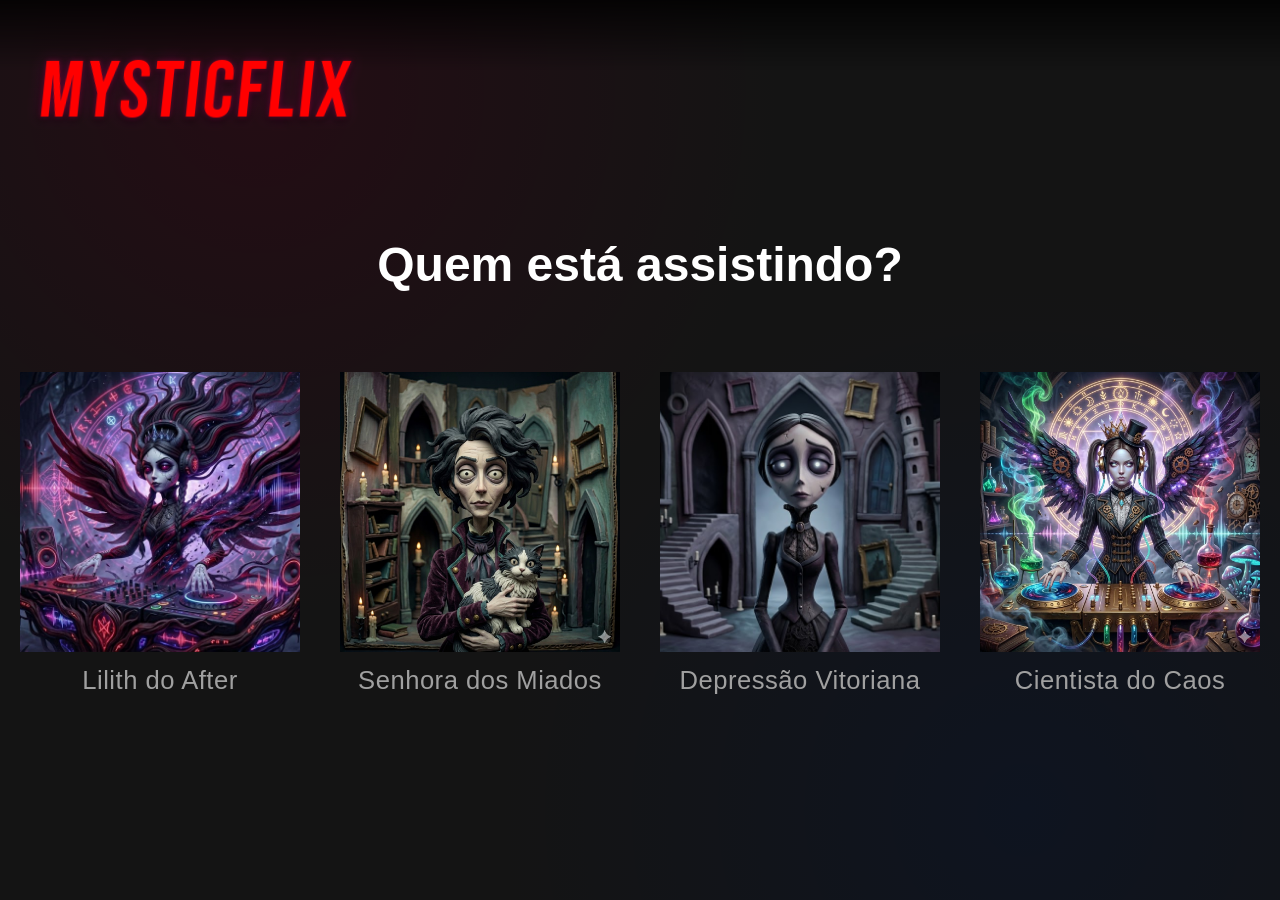
==== index.html @ aa3f07ce "Primeira versão do MYSTICFLIX com perfis personalizados" ====
<!DOCTYPE html>
<html lang="pt-br">
<head>
  <meta charset="UTF-8">
  <meta name="viewport" content="width=device-width, initial-scale=1.0">
  <title>Perfis</title>
  <link rel="stylesheet" href="style.css">
  <link href="https://fonts.googleapis.com/css2?family=Bebas+Neue&display=swap" rel="stylesheet">
</head>
<body>
    <header>
        <div class = "logo">MYSTICFLIX</div>
    </header>

<main class="profile-picker">
  <h1>Quem está assistindo?</h1>

  <section class="profiles">

    <a href="#" class="profile-link">
      <figure class="profile">
        <img src="images/perfil1.jpg" alt="DJ gótica com fones e asas">
        <figcaption>Lilith do After</figcaption>
      </figure>
    </a>

    <a href="#" class="profile-link">
      <figure class="profile">
        <img src="images/perfil2.jpg" alt="Personagem gótica segurando gato">
        <figcaption>Senhora dos Miados</figcaption>
      </figure>
    </a>

    <a href="#" class="profile-link">
      <figure class="profile">
        <img src="images/perfil3.jpg" alt="Personagem gótica em castelo">
        <figcaption>Depressão Vitoriana</figcaption>
      </figure>
    </a>

    <a href="#" class="profile-link">
      <figure class="profile">
        <img src="images/perfil4.jpg" alt="DJ gótica steampunk com elementos químicos">
        <figcaption>Cientista do Caos</figcaption>
      </figure>
    </a>

  </section>
</main>

</body>
</html>
---- style.css ----
/* Define variáveis CSS globais para cores, transições e outros valores reutilizáveis */
:root {
  --bg: #141414; /* Cor de fundo escura */
  --text: #e5e5e5; /* Cor do texto principal */
  --text-soft: #a0a0a0; /* Cor do texto secundário */
  --text-strong: #ffffff; /* Cor do texto destacado */
  --accent: #e50914; /* Cor de destaque (vermelho Netflix) */
  --transition: 0.3s ease; /* Duração e tipo de transição */
}

/* Aplica box-sizing border-box a todos os elementos para incluir padding e border na largura/altura total */
* {
  box-sizing: border-box;
}

/* Estiliza o corpo da página */
body {
  margin: 0; /* Remove margem padrão */
  font-family: Arial, sans-serif; /* Define fonte sans-serif */
  background: radial-gradient(circle at 20% 10%, rgba(60, 0, 20, 0.4), transparent 40%), /* Gradiente radial para fundo */
              radial-gradient(circle at 80% 90%, rgba(0, 20, 60, 0.3), transparent 40%), /* Segundo gradiente */
              #141414; /* Cor de fundo base */
  color: var(--text); /* Cor do texto */
  min-height: 100vh; /* Altura mínima de 100% da viewport */
  display: grid; /* Usa grid para layout */
  place-items: center; /* Centraliza conteúdo */
}

/* Container principal da página de seleção de perfis */
.profile-picker {
  text-align: center; /* Centraliza o texto */
}

/* Estiliza o título h1 */
h1 {
  color: white; /* Cor branca para o título */
  margin-bottom: 5rem; /* Margem inferior de 2rem */
  font-size: 48px; /* Tamanho da fonte grande */
}

/* CONTAINER DOS PERFIS - Layout flexível para os perfis */
.profiles {
  display: flex; /* Usa flexbox para layout */
  justify-content: center; /* Centraliza os itens horizontalmente */
  gap: 2.5rem; /* Espaçamento entre perfis */
  flex-wrap: wrap; /* Permite quebra de linha em telas menores */
}

/* LINK - Estiliza os links dos perfis */
.profile-link {
  text-decoration: none; /* Remove sublinhado */
  color: inherit; /* Herda cor do pai */
  transition: transform var(--transition); /* Transição suave para transformações */
}

/* CARD - Estiliza cada cartão de perfil */
.profile {
  width: 280px; /* Largura fixa do cartão */
  text-align: center; /* Centraliza texto */
  margin: 0; /* Remove margem */
}

/* Imagem dentro do perfil */
.profile img {
  width: 100%; /* Largura total do contêiner */
  height: 100%; /* Altura total */
  object-fit: cover; /* Corta imagem para cobrir sem distorcer */
  aspect-ratio: 1 / 1; /* Mantém proporção quadrada */
}
/* NOME - Estiliza o nome do perfil (figcaption) */
.profile figcaption {
  font-size: 1.6rem; /* Tamanho da fonte */
  margin-top: 10px; /* Margem superior */
  color: #a0a0a0; /* Cor cinza clara */
  letter-spacing: 0.5px; /* Espaçamento entre letras */
  font-weight: 500; /* Peso da fonte médio */
  transition: 0.3s; /* Transição suave */
}

/* HOVER (EFEITO NETFLIX) - Efeitos ao passar o mouse */
.profile-link:hover img {
  transform: scale(1.1); /* Aumenta tamanho */
  filter: brightness(1.2); /* Aumenta brilho */
  box-shadow: 0 0 20px rgba(229, 9, 20, 0.3); /* Sombra vermelha */
  border-color: var(--accent); /* Borda vermelha */
  color: #ffffff; /* Cor branca */
}

.profile-link:hover figcaption {
  color: white; /* Muda cor do nome para branco */
}

/* EFEITO DE FOCO (profissional) - Efeitos de foco para acessibilidade */
.profiles:hover .profile-link {
  opacity: 0.5; /* Reduz opacidade dos não-hover */
  transform: scale(0.95);/* Reduz ligeiramente o tamanho dos não-hover */
}

.profiles:hover .profile-link:hover {
  opacity: 1; /* Mantém opacidade total no hover */
   transform: scale(1.1); /* Aumenta tamanho no hover */
}

/* LOGO - Estiliza o logo da Netflix */
/*.logo {
  position: absolute; /* Posicionamento absoluto 
  top: 20px; /* Distância do topo 
  left: 30px; /* Distância da esquerda 
  font-size: 3rem; /* Tamanho grande 
  font-weight: bold; /* Negrito 
  color: #e50914; /* Vermelho Netflix 
}*/

.logo {
  position: fixed;
  top: 45px;
  left: 40px;

  font-family: 'Bebas Neue', sans-serif;
  font-size: 5rem; /* 👈 maior */
  letter-spacing: 3px;

  color: #ff0000; 

  text-transform: uppercase;

  transform: skewX(-6deg);
  

  /* efeito místico */
  text-shadow:
    0 0 5px rgba(139, 15, 58, 0.6),
    0 0 15px rgba(120, 0, 80, 0.5),
    0 4px 10px rgba(0, 0, 0, 0.8);

  z-index: 10;
}

header {
  position: fixed;
  top: 0;
  left: 0;
  width: 100%;
  height: 70px;
  display: flex;
  align-items: center;
  padding: 0 40px;
  background: linear-gradient(to bottom, rgba(0,0,0,0.8), transparent);
  z-index: 10;
  
}
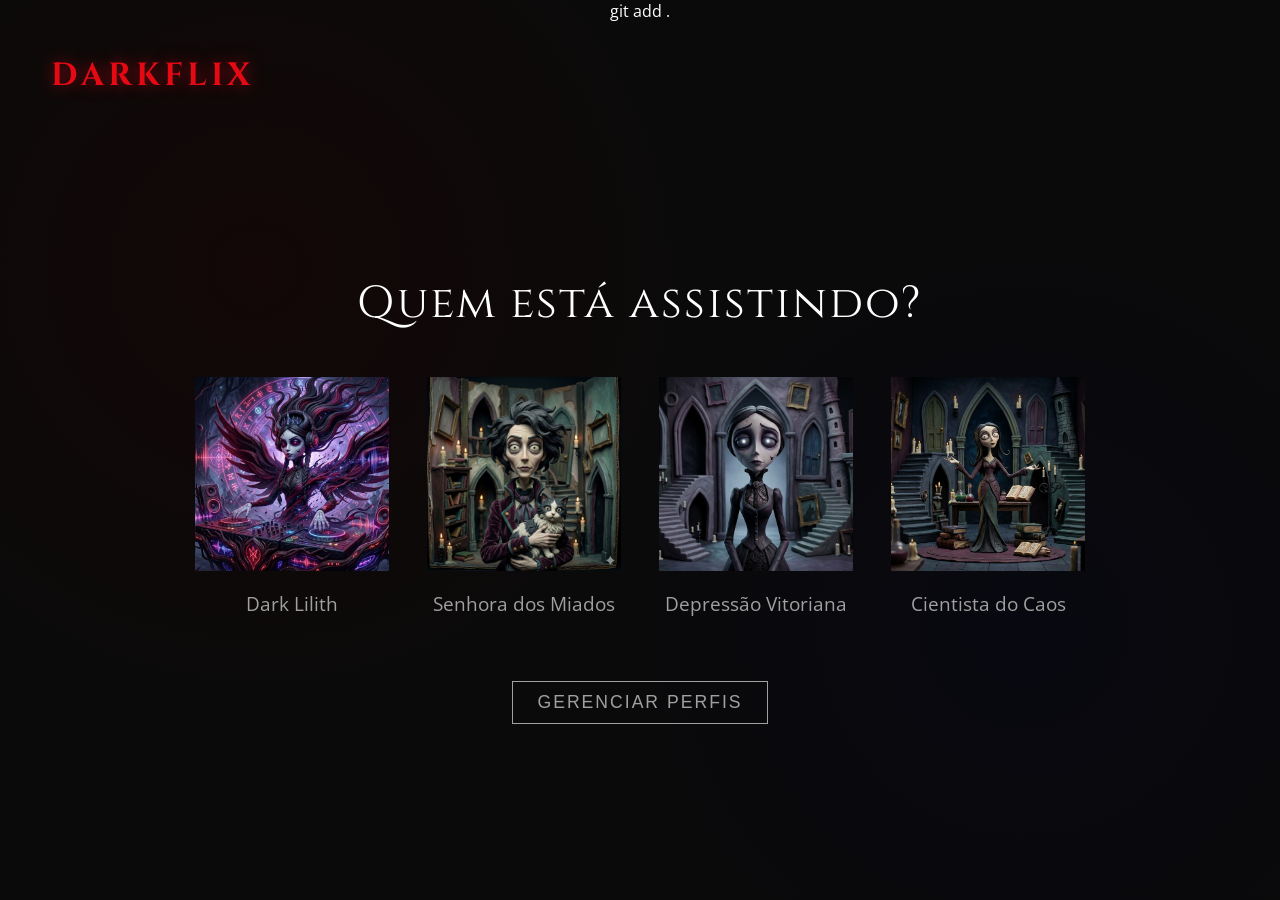
==== commit 689099a6: "Reinício do projeto: Estrutura DARKFLIX, novo CSS e identidade visual" ====
--- a/index.html
+++ b/index.html
@@ -1,52 +1,77 @@
-<!DOCTYPE html>
+git add .<!DOCTYPE html>
 <html lang="pt-br">
 <head>
-  <meta charset="UTF-8">
-  <meta name="viewport" content="width=device-width, initial-scale=1.0">
-  <title>Perfis</title>
-  <link rel="stylesheet" href="style.css">
-  <link href="https://fonts.googleapis.com/css2?family=Bebas+Neue&display=swap" rel="stylesheet">
+    <meta charset="UTF-8">
+    <meta name="viewport" content="width=device-width, initial-scale=1.0">
+    <title>Mysticflix - Quem está assistindo?</title>
+    
+    <link rel="stylesheet" href="style.css">
+    
+    <link rel="preconnect" href="https://fonts.googleapis.com">
+    <link rel="preconnect" href="https://fonts.gstatic.com" crossorigin>
+    <link href="https://fonts.googleapis.com/css2?family=Cinzel:wght@400;700&family=Open+Sans:wght@400;600&display=swap" rel="stylesheet">
 </head>
 <body>
-    <header>
-        <div class = "logo">MYSTICFLIX</div>
+
+    <header class="site-header" role="banner">
+        <div class="logo-container">
+            <h1 class="site-logo">DARKFLIX</h1>
+            </div>
     </header>
 
-<main class="profile-picker">
-  <h1>Quem está assistindo?</h1>
+    <main class="profile-picker-container" role="main">
+        
+        <header class="profile-header">
+            <h2 class="profile-title">Quem está assistindo?</h2>
+        </header>
 
-  <section class="profiles">
+        <section class="profiles-section" aria-labelledby="profile-title">
+            
+            <div class="profiles-list">
 
-    <a href="#" class="profile-link">
-      <figure class="profile">
-        <img src="images/perfil1.jpg" alt="DJ gótica com fones e asas">
-        <figcaption>Lilith do After</figcaption>
-      </figure>
-    </a>
+                <article class="profile-item">
+                    <a href="#" class="profile-link" aria-label="Acessar perfil de Dark Lilith">
+                        <figure class="profile-figure">
+                            <img src="images/perfil1.jpg" alt="Avatar místico de Dark Lilith" class="profile-avatar">
+                            <figcaption class="profile-name">Dark Lilith</figcaption>
+                        </figure>
+                    </a>
+                </article>
 
-    <a href="#" class="profile-link">
-      <figure class="profile">
-        <img src="images/perfil2.jpg" alt="Personagem gótica segurando gato">
-        <figcaption>Senhora dos Miados</figcaption>
-      </figure>
-    </a>
+                <article class="profile-item">
+                    <a href="#" class="profile-link" aria-label="Acessar perfil de Senhora dos Miados">
+                        <figure class="profile-figure">
+                            <img src="images/perfil2.jpg" alt="Avatar místico de Senhora dos Miados" class="profile-avatar">
+                            <figcaption class="profile-name">Senhora dos Miados</figcaption>
+                        </figure>
+                    </a>
+                </article>
 
-    <a href="#" class="profile-link">
-      <figure class="profile">
-        <img src="images/perfil3.jpg" alt="Personagem gótica em castelo">
-        <figcaption>Depressão Vitoriana</figcaption>
-      </figure>
-    </a>
+                <article class="profile-item">
+                    <a href="#" class="profile-link" aria-label="Acessar perfil de Depressão Vitoriana">
+                        <figure class="profile-figure">
+                            <img src="images/perfil3.jpg" alt="Avatar místico de Depressão Vitoriana" class="profile-avatar">
+                            <figcaption class="profile-name">Depressão Vitoriana</figcaption>
+                        </figure>
+                    </a>
+                </article>
 
-    <a href="#" class="profile-link">
-      <figure class="profile">
-        <img src="images/perfil4.jpg" alt="DJ gótica steampunk com elementos químicos">
-        <figcaption>Cientista do Caos</figcaption>
-      </figure>
-    </a>
+                <article class="profile-item">
+                    <a href="#" class="profile-link" aria-label="Acessar perfil de Cientista do Caos">
+                        <figure class="profile-figure">
+                            <img src="images/perfil4.jpeg" alt="Avatar místico de Cientista do Caos" class="profile-avatar">
+                            <figcaption class="profile-name">Cientista do Caos</figcaption>
+                        </figure>
+                    </a>
+                </article>
 
-  </section>
-</main>
+            </div> </section>
+
+        <footer class="profile-footer">
+            <button class="manage-profiles-button" type="button">Gerenciar Perfis</button>
+        </footer>
+
+    </main>
 
 </body>
 </html>
--- a/style.css
+++ b/style.css
@@ -1,151 +1,172 @@
-/* Define variáveis CSS globais para cores, transições e outros valores reutilizáveis */
+/* 1. Reset e Variáveis */
 :root {
-  --bg: #141414; /* Cor de fundo escura */
-  --text: #e5e5e5; /* Cor do texto principal */
-  --text-soft: #a0a0a0; /* Cor do texto secundário */
-  --text-strong: #ffffff; /* Cor do texto destacado */
-  --accent: #e50914; /* Cor de destaque (vermelho Netflix) */
-  --transition: 0.3s ease; /* Duração e tipo de transição */
+    --bg-dark: #0a0a0a;
+    --accent-red: #e50914;
+    --text-gray: #a0a0a0;
+    --text-light: #ffffff;
+    --font-main: 'Open Sans', sans-serif;
+    --font-title: 'Cinzel', serif; /* Fonte com toque místico */
+    --transition: all 0.4s cubic-bezier(0.165, 0.84, 0.44, 1);
 }
 
-/* Aplica box-sizing border-box a todos os elementos para incluir padding e border na largura/altura total */
 * {
-  box-sizing: border-box;
+    margin: 0;
+    padding: 0;
+    box-sizing: border-box;
 }
 
-/* Estiliza o corpo da página */
 body {
-  margin: 0; /* Remove margem padrão */
-  font-family: Arial, sans-serif; /* Define fonte sans-serif */
-  background: radial-gradient(circle at 20% 10%, rgba(60, 0, 20, 0.4), transparent 40%), /* Gradiente radial para fundo */
-              radial-gradient(circle at 80% 90%, rgba(0, 20, 60, 0.3), transparent 40%), /* Segundo gradiente */
-              #141414; /* Cor de fundo base */
-  color: var(--text); /* Cor do texto */
-  min-height: 100vh; /* Altura mínima de 100% da viewport */
-  display: grid; /* Usa grid para layout */
-  place-items: center; /* Centraliza conteúdo */
+    background-color: var(--bg-dark);
+    /* Efeito de fumaça/névoa mística no fundo */
+    background-image: 
+        radial-gradient(circle at 20% 30%, rgba(40, 0, 0, 0.3), transparent 40%),
+        radial-gradient(circle at 80% 70%, rgba(0, 0, 40, 0.2), transparent 40%);
+    color: var(--text-light);
+    font-family: var(--font-main);
+    min-height: 100vh;
+    display: flex;
+    flex-direction: column;
+    align-items: center;
+    overflow-x: hidden;
 }
 
-/* Container principal da página de seleção de perfis */
-.profile-picker {
-  text-align: center; /* Centraliza o texto */
+/* 2. Header e Logo */
+.site-header {
+    width: 100%;
+    padding: 2rem 4%;
+    text-align: left;
 }
 
-/* Estiliza o título h1 */
-h1 {
-  color: white; /* Cor branca para o título */
-  margin-bottom: 5rem; /* Margem inferior de 2rem */
-  font-size: 48px; /* Tamanho da fonte grande */
+.site-logo {
+    font-family: var(--font-title);
+    color: var(--accent-red);
+    font-size: 2rem;
+    letter-spacing: 4px;
+    text-shadow: 0 0 15px rgba(229, 9, 20, 0.6);
 }
 
-/* CONTAINER DOS PERFIS - Layout flexível para os perfis */
-.profiles {
-  display: flex; /* Usa flexbox para layout */
-  justify-content: center; /* Centraliza os itens horizontalmente */
-  gap: 2.5rem; /* Espaçamento entre perfis */
-  flex-wrap: wrap; /* Permite quebra de linha em telas menores */
+/* 3. Container Principal */
+.profile-picker-container {
+    flex: 1;
+    display: flex;
+    flex-direction: column;
+    justify-content: center;
+    align-items: center;
+    width: 100%;
+    padding: 2rem;
 }
 
-/* LINK - Estiliza os links dos perfis */
-.profile-link {
-  text-decoration: none; /* Remove sublinhado */
-  color: inherit; /* Herda cor do pai */
-  transition: transform var(--transition); /* Transição suave para transformações */
+.profile-title {
+    font-family: var(--font-title);
+    font-size: clamp(1.5rem, 4vw, 2.8rem);
+    margin-bottom: 2.5rem;
+    text-align: center;
+    letter-spacing: 2px; /* Um leve espaçamento entre letras para o toque místico */
+    font-weight: 400;
 }
 
-/* CARD - Estiliza cada cartão de perfil */
-.profile {
-  width: 280px; /* Largura fixa do cartão */
-  text-align: center; /* Centraliza texto */
-  margin: 0; /* Remove margem */
+/* 4. Lista de Perfis (Onde resolvemos o alinhamento) */
+.profiles-list {
+    display: flex;
+    flex-wrap: wrap;
+    justify-content: center; /* Centraliza horizontalmente sem recuos fantasmas */
+    gap: 2rem;
+    max-width: 1200px;
+    width: 100%;
 }
 
-/* Imagem dentro do perfil */
-.profile img {
-  width: 100%; /* Largura total do contêiner */
-  height: 100%; /* Altura total */
-  object-fit: cover; /* Corta imagem para cobrir sem distorcer */
-  aspect-ratio: 1 / 1; /* Mantém proporção quadrada */
-}
-/* NOME - Estiliza o nome do perfil (figcaption) */
-.profile figcaption {
-  font-size: 1.6rem; /* Tamanho da fonte */
-  margin-top: 10px; /* Margem superior */
-  color: #a0a0a0; /* Cor cinza clara */
-  letter-spacing: 0.5px; /* Espaçamento entre letras */
-  font-weight: 500; /* Peso da fonte médio */
-  transition: 0.3s; /* Transição suave */
+.profile-item {
+    flex: 0 1 200px; /* Base de 200px, mas pode encolher */
+    max-width: 200px;
 }
 
-/* HOVER (EFEITO NETFLIX) - Efeitos ao passar o mouse */
-.profile-link:hover img {
-  transform: scale(1.1); /* Aumenta tamanho */
-  filter: brightness(1.2); /* Aumenta brilho */
-  box-shadow: 0 0 20px rgba(229, 9, 20, 0.3); /* Sombra vermelha */
-  border-color: var(--accent); /* Borda vermelha */
-  color: #ffffff; /* Cor branca */
+.profile-link {
+    text-decoration: none;
+    color: inherit;
+    display: block;
+    text-align: center;
 }
 
-.profile-link:hover figcaption {
-  color: white; /* Muda cor do nome para branco */
+.profile-figure {
+    position: relative;
+    transition: var(--transition);
 }
 
-/* EFEITO DE FOCO (profissional) - Efeitos de foco para acessibilidade */
-.profiles:hover .profile-link {
-  opacity: 0.5; /* Reduz opacidade dos não-hover */
-  transform: scale(0.95);/* Reduz ligeiramente o tamanho dos não-hover */
+.profile-avatar {
+    width: 100%;
+    aspect-ratio: 1 / 1;
+    object-fit: cover;
+    border-radius: 4px;
+    border: 3px solid transparent;
+    transition: var(--transition);
 }
 
-.profiles:hover .profile-link:hover {
-  opacity: 1; /* Mantém opacidade total no hover */
-   transform: scale(1.1); /* Aumenta tamanho no hover */
+.profile-name {
+    margin-top: 1rem;
+    color: var(--text-gray);
+    font-size: 1.2rem;
+    transition: var(--transition);
 }
 
-/* LOGO - Estiliza o logo da Netflix */
-/*.logo {
-  position: absolute; /* Posicionamento absoluto 
-  top: 20px; /* Distância do topo 
-  left: 30px; /* Distância da esquerda 
-  font-size: 3rem; /* Tamanho grande 
-  font-weight: bold; /* Negrito 
-  color: #e50914; /* Vermelho Netflix 
-}*/
-
-.logo {
-  position: fixed;
-  top: 45px;
-  left: 40px;
-
-  font-family: 'Bebas Neue', sans-serif;
-  font-size: 5rem; /* 👈 maior */
-  letter-spacing: 3px;
-
-  color: #ff0000; 
-
-  text-transform: uppercase;
-
-  transform: skewX(-6deg);
-  
-
-  /* efeito místico */
-  text-shadow:
-    0 0 5px rgba(139, 15, 58, 0.6),
-    0 0 15px rgba(120, 0, 80, 0.5),
-    0 4px 10px rgba(0, 0, 0, 0.8);
-
-  z-index: 10;
+/* 5. Efeitos de Hover (Místicos) */
+.profile-link:hover .profile-avatar {
+    border-color: var(--text-light);
+    transform: scale(1.05);
+    box-shadow: 0 0 25px rgba(255, 255, 255, 0.2);
 }
 
-header {
-  position: fixed;
-  top: 0;
-  left: 0;
-  width: 100%;
-  height: 70px;
-  display: flex;
-  align-items: center;
-  padding: 0 40px;
-  background: linear-gradient(to bottom, rgba(0,0,0,0.8), transparent);
-  z-index: 10;
-  
+.profile-link:hover .profile-name {
+    color: var(--text-light);
+}
+
+/* Efeito de foco nos outros itens (Netflix Style) */
+.profiles-list:hover .profile-item:not(:hover) {
+    opacity: 0.5;
+    filter: grayscale(0.5);
+}
+
+/* 6. Botão de Gerenciar */
+.profile-footer {
+    margin-top: 4rem;
+    margin-bottom: 2rem;
+}
+
+.manage-profiles-button {
+    background: transparent;
+    color: var(--text-gray);
+    border: 1px solid var(--text-gray);
+    padding: 0.6rem 1.5rem;
+    font-size: 1.1rem;
+    text-transform: uppercase;
+    letter-spacing: 2px;
+    cursor: pointer;
+    transition: var(--transition);
+}
+
+.manage-profiles-button:hover {
+    color: var(--text-light);
+    border-color: var(--text-light);
+    background: rgba(255, 255, 255, 0.1);
+}
+
+/* 7. Responsividade Extra */
+
+/* Celulares pequenos (perfil um abaixo do outro se necessário) */
+@media (max-width: 480px) {
+    .profiles-list {
+        gap: 1.5rem;
+    }
+    .profile-item {
+        flex: 0 1 140px; /* Diminui os cards para caberem 2 por linha */
+    }
+    .profile-title {
+        font-size: 1.6rem;
+    }
+}
+
+/* Tablets */
+@media (min-width: 481px) and (max-width: 1024px) {
+    .profile-item {
+        flex: 0 1 160px;
+    }
 }
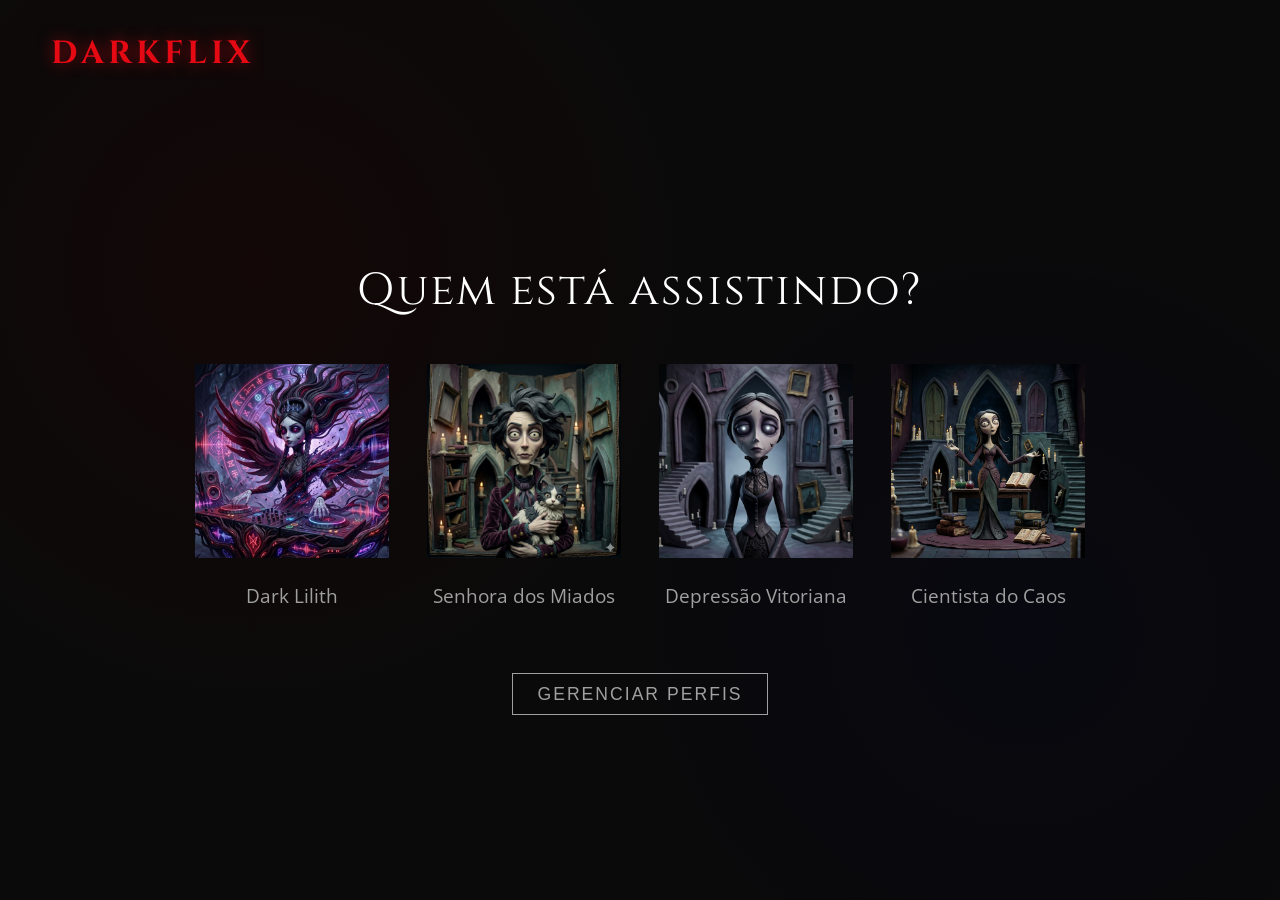
==== commit 8cba9c1c: "Ajuste: Atualiza titulo do site para Darkflix no HTML" ====
--- a/index.html
+++ b/index.html
@@ -1,9 +1,9 @@
-git add .<!DOCTYPE html>
+<!DOCTYPE html>
 <html lang="pt-br">
 <head>
     <meta charset="UTF-8">
     <meta name="viewport" content="width=device-width, initial-scale=1.0">
-    <title>Mysticflix - Quem está assistindo?</title>
+    <title>DARKFLIX - Quem está assistindo?</title>
     
     <link rel="stylesheet" href="style.css">
     
